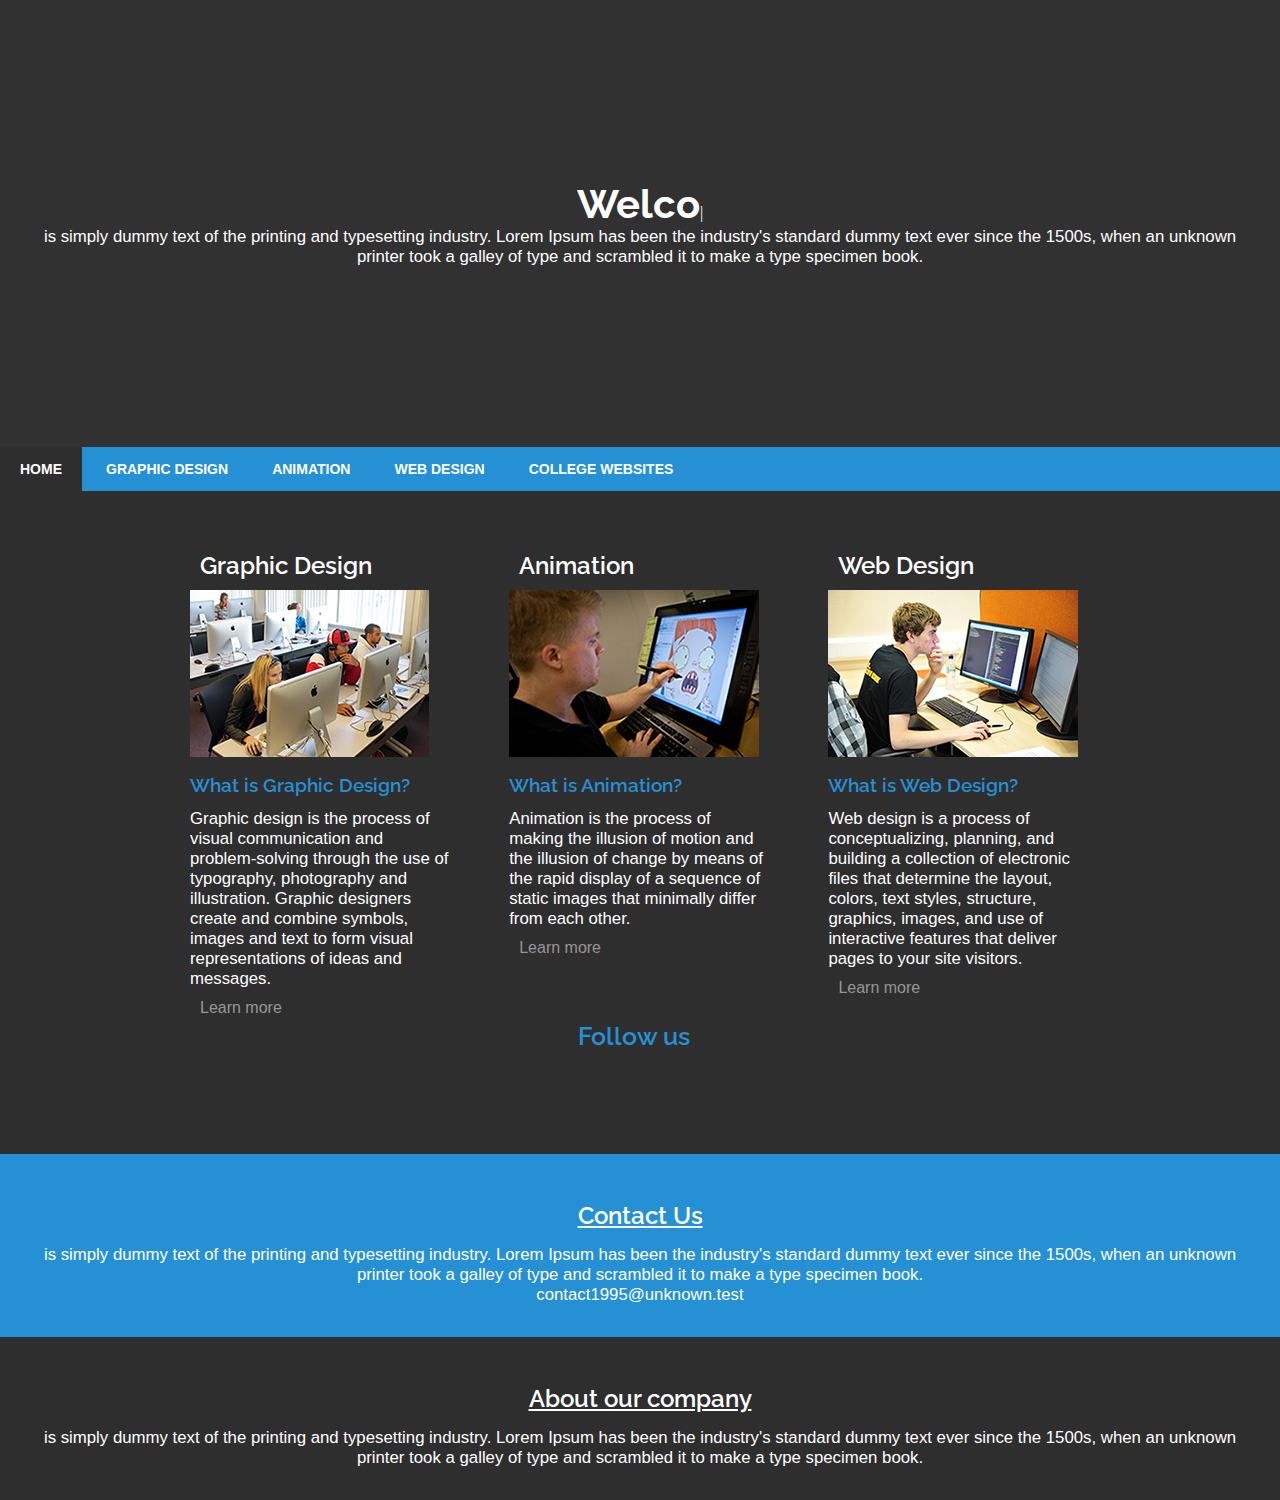
==== index.html @ 5949bf24 "Add files via upload" ====
<!DOCTYPE html>
<html lang="en">

<head>
    <meta charset="utf-8">
    <meta http-equiv="X-UA-Compatible" content="IE=edge">
    <meta name="viewport" content="width=device-width, initial-scale=1">
    <link rel="stylesheet" href="https://use.fontawesome.com/releases/v5.7.2/css/all.css" integrity="sha384-fnmOCqbTlWIlj8LyTjo7mOUStjsKC4pOpQbqyi7RrhN7udi9RwhKkMHpvLbHG9Sr" crossorigin="anonymous">
    <title>Home</title>
    <script src="https://ajax.googleapis.com/ajax/libs/jquery/3.3.1/jquery.min.js"></script>
    <link href="css/extra.css" rel="stylesheet">
    <script type="text/javascript" src="lib/typed.js"></script>
    <script type="text/javascript" src="app.js"></script>


</head>

<body>


    <header id="showcase" class="grid">
        <div class="bg-image"></div>
        <div class="content-wrap">


        <div id="type">
            <h1>Welcome to Design Programs</h1>
        </div>
        <span id="typed"></span>
        <script>
            var typed = new Typed('#typed', {
                stringsElement: '#type',
                typeSpeed: 100

            });
        </script>

        <p>is simply dummy text of the printing and typesetting industry. Lorem Ipsum has been the industry's standard
            dummy text ever since the 1500s, when an unknown printer took a galley of type and scrambled it to make a
            type specimen book. </p>
    
        </div>
    </header>

        <nav>
            <div id='cssmenu'>
                <ul>
                    <li><a class='current' href='index.html'>Home</a></li>
                    <li><a href='graphic.html'><span>Graphic Design</span></a></li>
                    <li><a href='animation.html'><span>Animation</span></a></li>
                    <li><a href='webdesign.html'><span>Web Design</span></a></li>
                    <li><a href='#'><span>College websites</span></a>
                        <ul>
                            <li><a href="http://www.bmcc.cuny.edu/j2ee/index.jsp">Borough of Manhattan Community College</a></li>
                            <li><a href="http://www.bcc.cuny.edu/">Bronx Community College</a></li>
                            <li><a href="http://www.kbcc.cuny.edu/Pages/default.aspx">Kingsborough Community College</a></li>
                            <li><a href="http://www.qc.cuny.edu/Pages/home.aspx">Queens College</a></li>
                            <li><a href="http://www.hunter.cuny.edu/main/">Hunter College</a></li>
                            <li><a href="http://www.lehman.cuny.edu/">Lehman College College</a></li>
                        </ul>
                    </li>

                </ul>
            </div>
        </nav>
    <div class="container">
        <div class="content">
        <div class="col-3">
            <h2>Graphic Design</h2>
            <img src="images/graphicdesign2.jpg" alt="designers">
            <h3>What is Graphic Design?</h3>
            <p>Graphic design is the process of visual communication and problem-solving through the use of typography, photography and illustration. Graphic designers create and combine symbols, images and text to form visual representations of ideas and messages.</p>
            <a class="link" href="graphic.html">Learn more</a>
            
        </div>

        <div class="col-3">
            <h2>Animation</h2>
            <img src="images/animation2.jpg" alt="Man">
            <h3>What is Animation?</h3>
            <p>Animation is the process of making the illusion of motion and the illusion of change by means of the rapid display of a sequence of static images that minimally differ from each other.</p>
            <a class="link" href="animation.html">Learn more</a>
        </div>

        <div class="col-3">
            <h2>Web Design</h2>
            <img src="images/webdesign2.jpg" alt="working">
            <h3>What is Web Design?</h3>
            <p>Web design is a process of conceptualizing, planning, and building a collection of electronic files that determine the layout, colors, text styles, structure, graphics, images, and use of interactive features that deliver pages to your site visitors.</p>
            <a class="link" href="webdesign.html">Learn more</a>
        </div>
        </div>
    </div>
    <div class="section">
        <div class="social">
        <h3 class="follow">Follow us</h3>
            <i class="fab fa-instagram"></i>
            <i class="fab fa-twitter"></i>
            <i class="fab fa-facebook-f"></i>
        </div>
        </div>

        <section id="section">
        <div class="box">
            <h2 class="content-title">Contact Us</h2>
            <p>is simply dummy text of the printing and typesetting industry. Lorem Ipsum has been the
                industry's standard dummy text ever since the 1500s, when an unknown printer took a
                galley of type and scrambled it to make a type specimen book.</p>
                <p>contact1995@unknown.test</p>
        </div>
        <div class="box">
            <h2 class="content-title">About our company</h2>
            <p>is simply dummy text of the printing and typesetting industry. Lorem Ipsum has been the
                industry's standard dummy text ever since the 1500s, when an unknown printer took a
                galley of type and scrambled it to make a type specimen book.</p>
        </div>
    </section>

</body>

</html>
---- css/extra.css ----
/*FONTS*/

@import url('https://fonts.googleapis.com/css?family=Raleway:600,700');
@import url('https://fonts.googleapis.com/css?family=Open+Sans');




* {
    margin: 0;
    padding: 0;
}

body {
  background-color: #2E2E2E;
  color: white;
}

/*NAV BAR*/
nav .current {
  background-color:#2E2E2E;
  
}

#cssmenu {
  position: relative;
  height: 44px;
  background: #2b2f3a;
  width: auto;
  margin-bottom: 20px;
}
#cssmenu ul {
  list-style: none;
  padding: 0;
  margin: 0;
  line-height: 1;
}
#cssmenu > ul {
  position: relative;
  display: block;
  background: #2690d4;
  width: 100%;
}
#cssmenu:after,
#cssmenu > ul:after {
  content: ".";
  display: block;
  clear: both;
  visibility: hidden;
  line-height: 0;
  height: 0;
}
#cssmenu.align-right > ul > li {
  float: right;
}
#cssmenu.align-center ul {
  text-align: center;
}
#cssmenu.align-center ul ul {
  text-align: left;
}
#cssmenu > ul > li {
  display: inline-block;
  position: relative;
  margin: 0;
  padding: 0;
}
#cssmenu > ul > #menu-button {
  display: none;
}
#cssmenu ul li a {
  display: block;
  font-family: Helvetica, sans-serif;
  text-decoration: none;
}
#cssmenu > ul > li > a {
  font-size: 14px;
  font-weight: bold;
  padding: 15px 20px;
  color: white;
  text-transform: uppercase;
  -webkit-transition: color 0.25s ease-out;
  -moz-transition: color 0.25s ease-out;
  -ms-transition: color 0.25s ease-out;
  -o-transition: color 0.25s ease-out;
  transition: color 0.25s ease-out;
}
#cssmenu > ul > li.has-sub > a {
  padding-right: 32px;
}
#cssmenu > ul > li:hover > a {
  color: #ffffff;
  background-color: #2E2E2E;
  transition: 0.5s ease;

}
#cssmenu li.has-sub::after {
  display: block;
  content: "";
  position: absolute;
  width: 0;
  height: 0;
}
#cssmenu > ul > li.has-sub::after {
  right: 10px;
  top: 20px;
  border: 5px solid transparent;
  border-top-color: #7a8189;
}

#indicatorContainer {
  position: absolute;
  height: 12px;
  width: 100%;
  bottom: 0px;
  overflow: hidden;
  z-index: -1;
}
#pIndicator {
  position: absolute;
  height: 0;
  width: 100%;
  border: 12px solid transparent;
  border-top-color: #2b2f3a;
  z-index: -2;
  -webkit-transition: left .25s ease;
  -moz-transition: left .25s ease;
  -ms-transition: left .25s ease;
  -o-transition: left .25s ease;
  transition: left .25s ease;
}
#cIndicator {
  position: absolute;
  height: 0;
  width: 100%;
  border: 12px solid transparent;
  border-top-color: #2b2f3a;
  top: -12px;
  right: 100%;
  z-index: -2;
}
#cssmenu ul ul {
  position: absolute;
  left: -9999px;
  top: 70px;
  opacity: 0;
  -webkit-transition: opacity .3s ease, top .25s ease;
  -moz-transition: opacity .3s ease, top .25s ease;
  -ms-transition: opacity .3s ease, top .25s ease;
  -o-transition: opacity .3s ease, top .25s ease;
  transition: opacity .3s ease, top .25s ease;
  z-index: 1000;
}
#cssmenu ul ul ul {
  top: 37px;
  padding-left: 5px;
}
#cssmenu ul ul li {
  position: relative;
}
#cssmenu > ul > li:hover > ul {
  left: auto;
  top: 44px;
  opacity: 1;
}
#cssmenu.align-right > ul > li:hover > ul {
  left: auto;
  right: 0;
  opacity: 1;
}
#cssmenu ul ul li:hover > ul {
  left: 170px;
  top: 0;
  opacity: 1;
}
#cssmenu.align-right ul ul li:hover > ul {
  left: auto;
  right: 170px;
  top: 0;
  opacity: 1;
  padding-right: 5px;
}
#cssmenu ul ul li a {
  width: 130px;
  border-bottom: 1px solid #eeeeee;
  padding: 10px 20px;
  font-size: 12px;
  color: #9ea2a5;
  background: #ffffff;
  -webkit-transition: all .35s ease;
  -moz-transition: all .35s ease;
  -ms-transition: all .35s ease;
  -o-transition: all .35s ease;
  transition: all .35s ease;
}
#cssmenu.align-right ul ul li a {
  text-align: right;
}

#cssmenu ul ul li:last-child > a,
#cssmenu ul ul li.last > a {
  border-bottom: 0;
}
#cssmenu > ul > li > ul::after {
  content: '';
  border: 6px solid transparent;
  width: 0;
  height: 0;
  border-bottom-color: #ffffff;
  position: absolute;
  top: -12px;
  left: 30px;
}

img.designpic {
  width: 70%;
  height: auto;
}


h1 {
    font-family: 'Raleway', sans-serif;
    font-weight: 700;
    color: white;
    padding: 20px;
}

#typed {
    font-size: 40px;
    font-family: 'Raleway', sans-serif;
    font-weight: 700;
    color: white;
}

h1 .color {
  color: #2E2E2E;
}

h2, h3 {
    color: white;
    font-family: 'Raleway', sans-serif;
    font-weight: 600;
    padding: 10px;
}

h3 {
  color: #2690d4;
  padding: 13px;
  padding-left: 0px;
}

h3.follow {
  font-size: 25px;
}

p {
    font-family: Lato,Helvetica,Arial,sans-serif;
    font-size: 1.05em;
}

a.link {
  color: #969697;
  text-decoration: none;
  font-family: Lato,Helvetica,Arial,sans-serif;
  padding: 10px;
  display: inline-block;
}

a.link:hover {
  color: white;
  transition: 0.5s ease;
  background-color: #2690d4;
  border: 2px solid #2690d4;
  border-radius: 25px;
  padding: 8px;

}

.container {
    max-width: 960px;
    margin: 0 auto;
}

.col-3 {
    width: 27%;
    float: left;
    margin: 30px;
    height: 450px;

}

.social {
    padding: 7%;
    font-size: 2.5em;
    text-align: center;
}

.content-title {
  color: white;
  text-decoration: underline;
  padding: 15px;
}

 #section .box {
        padding: 2em;
        text-align: center;
        color: white;
        background: #2E2E2E;
    }

    #section .box:first-child {
        background: #2690d4;
        color: white;
    }

/*Header*/
#showcase .bg-image {
        position: absolute;
        background: #333 url(https://images.pexels.com/photos/169573/pexels-photo-169573.jpeg?auto=compress&cs=tinysrgb&dpr=2&h=650&w=940);
        background-position: center;
        background-repeat: no-repeat;
        background-size: cover;
        width: 100%;
        height: 450px;
        z-index: -1;
        opacity: 0.5;
    }

    #showcase h1 {
        padding-top: 100px;
        padding-bottom: 0;
    }

    #showcase .content-wrap,
    #section-a .content-wrap {
        padding: 180px 1.5em;
        text-align: center;
    }
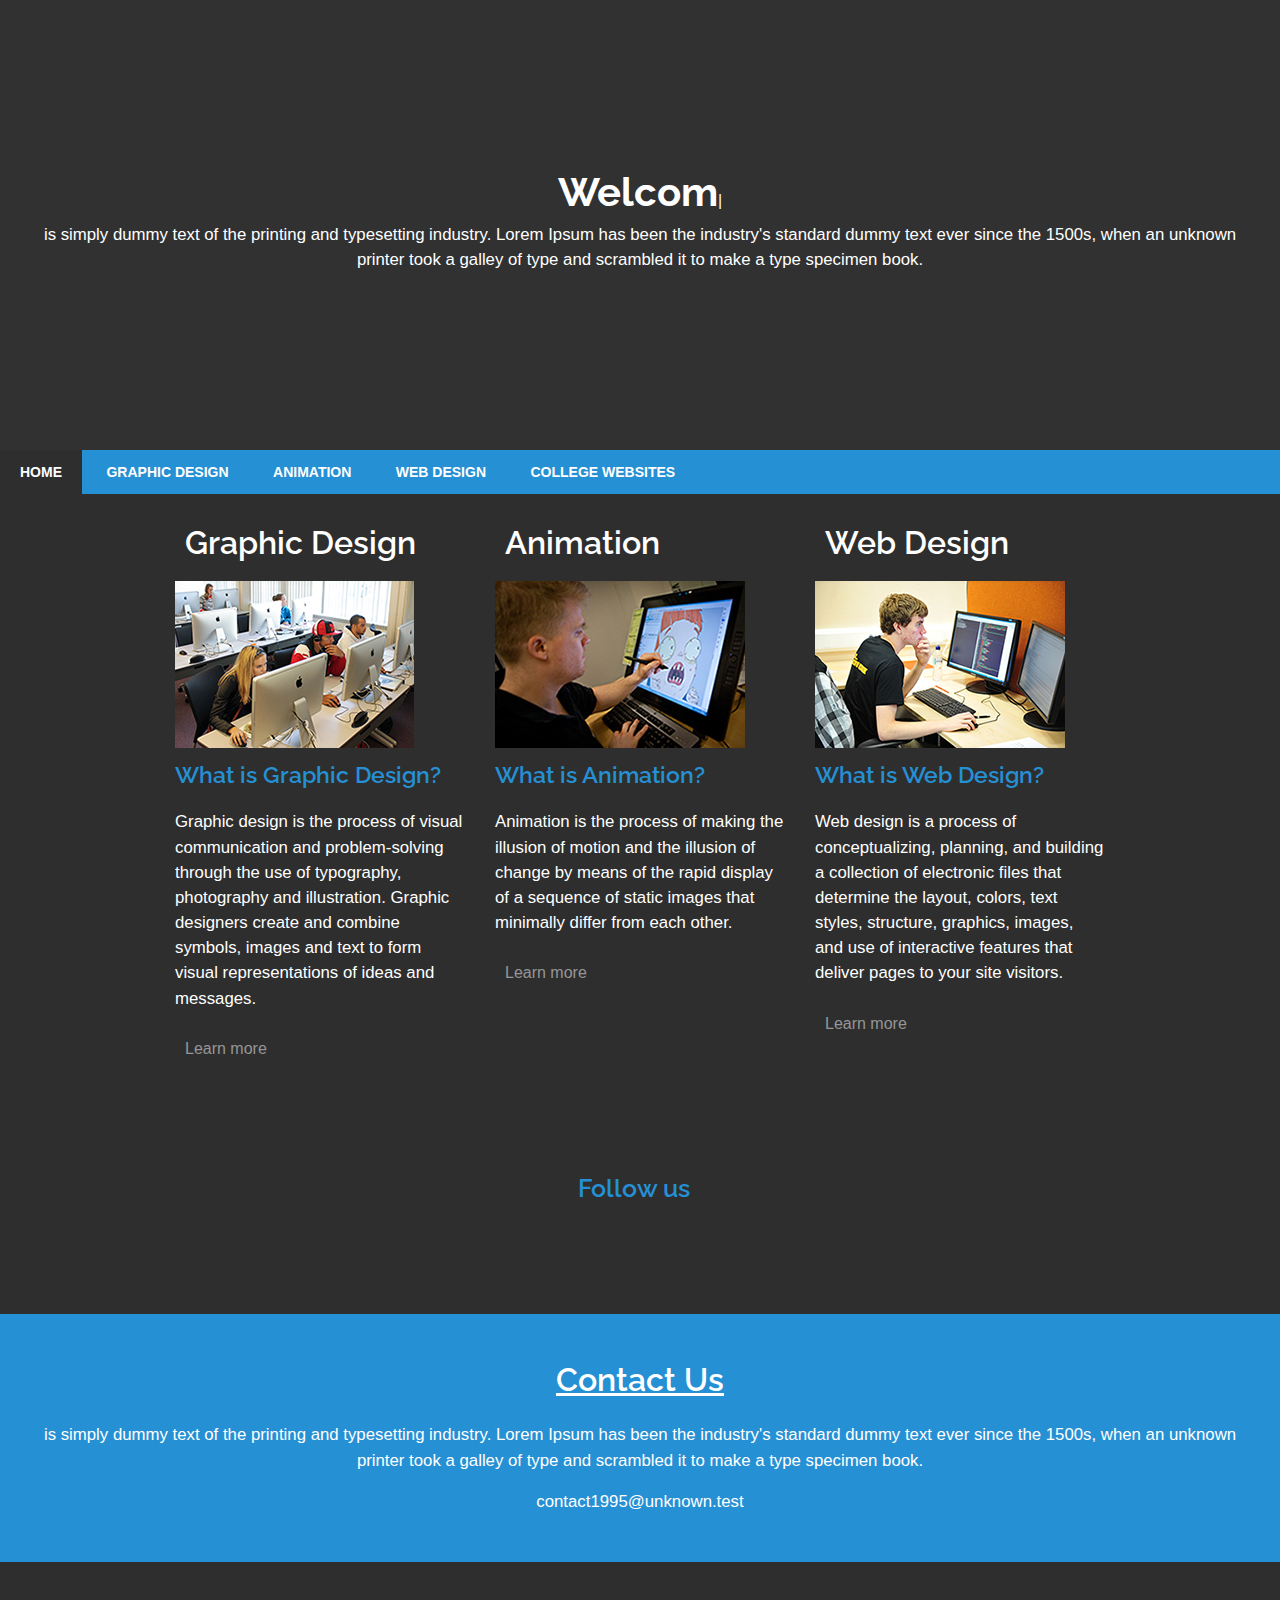
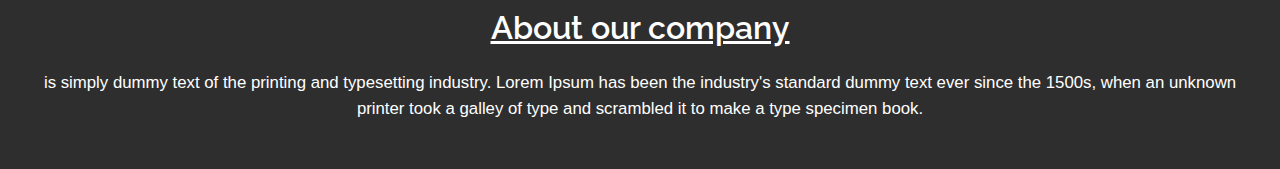
==== commit 20429e8b: "fix columns for mobile" ====
--- a/index.html
+++ b/index.html
@@ -7,10 +7,10 @@
     <meta name="viewport" content="width=device-width, initial-scale=1">
     <link rel="stylesheet" href="https://use.fontawesome.com/releases/v5.7.2/css/all.css" integrity="sha384-fnmOCqbTlWIlj8LyTjo7mOUStjsKC4pOpQbqyi7RrhN7udi9RwhKkMHpvLbHG9Sr" crossorigin="anonymous">
     <title>Home</title>
+    <link rel="stylesheet" href="https://maxcdn.bootstrapcdn.com/bootstrap/4.0.0/css/bootstrap.min.css" integrity="sha384-Gn5384xqQ1aoWXA+058RXPxPg6fy4IWvTNh0E263XmFcJlSAwiGgFAW/dAiS6JXm" crossorigin="anonymous">
     <script src="https://ajax.googleapis.com/ajax/libs/jquery/3.3.1/jquery.min.js"></script>
     <link href="css/extra.css" rel="stylesheet">
     <script type="text/javascript" src="lib/typed.js"></script>
-    <script type="text/javascript" src="app.js"></script>
 
 
 </head>
@@ -64,8 +64,8 @@
             </div>
         </nav>
     <div class="container">
-        <div class="content">
-        <div class="col-3">
+        <div class="row">
+        <div class="col-sm">
             <h2>Graphic Design</h2>
             <img src="images/graphicdesign2.jpg" alt="designers">
             <h3>What is Graphic Design?</h3>
@@ -74,7 +74,7 @@
             
         </div>
 
-        <div class="col-3">
+        <div class="col-sm">
             <h2>Animation</h2>
             <img src="images/animation2.jpg" alt="Man">
             <h3>What is Animation?</h3>
@@ -82,7 +82,7 @@
             <a class="link" href="animation.html">Learn more</a>
         </div>
 
-        <div class="col-3">
+        <div class="col-sm">
             <h2>Web Design</h2>
             <img src="images/webdesign2.jpg" alt="working">
             <h3>What is Web Design?</h3>
--- a/css/extra.css
+++ b/css/extra.css
@@ -247,6 +247,8 @@
   color: #2690d4;
   padding: 13px;
   padding-left: 0px;
+  font-size: 23px;
+
 }
 
 h3.follow {
@@ -333,7 +335,7 @@
 
     #showcase .content-wrap,
     #section-a .content-wrap {
-        padding: 180px 1.5em;
+        padding: 162px 1.5em;
         text-align: center;
     }
 
